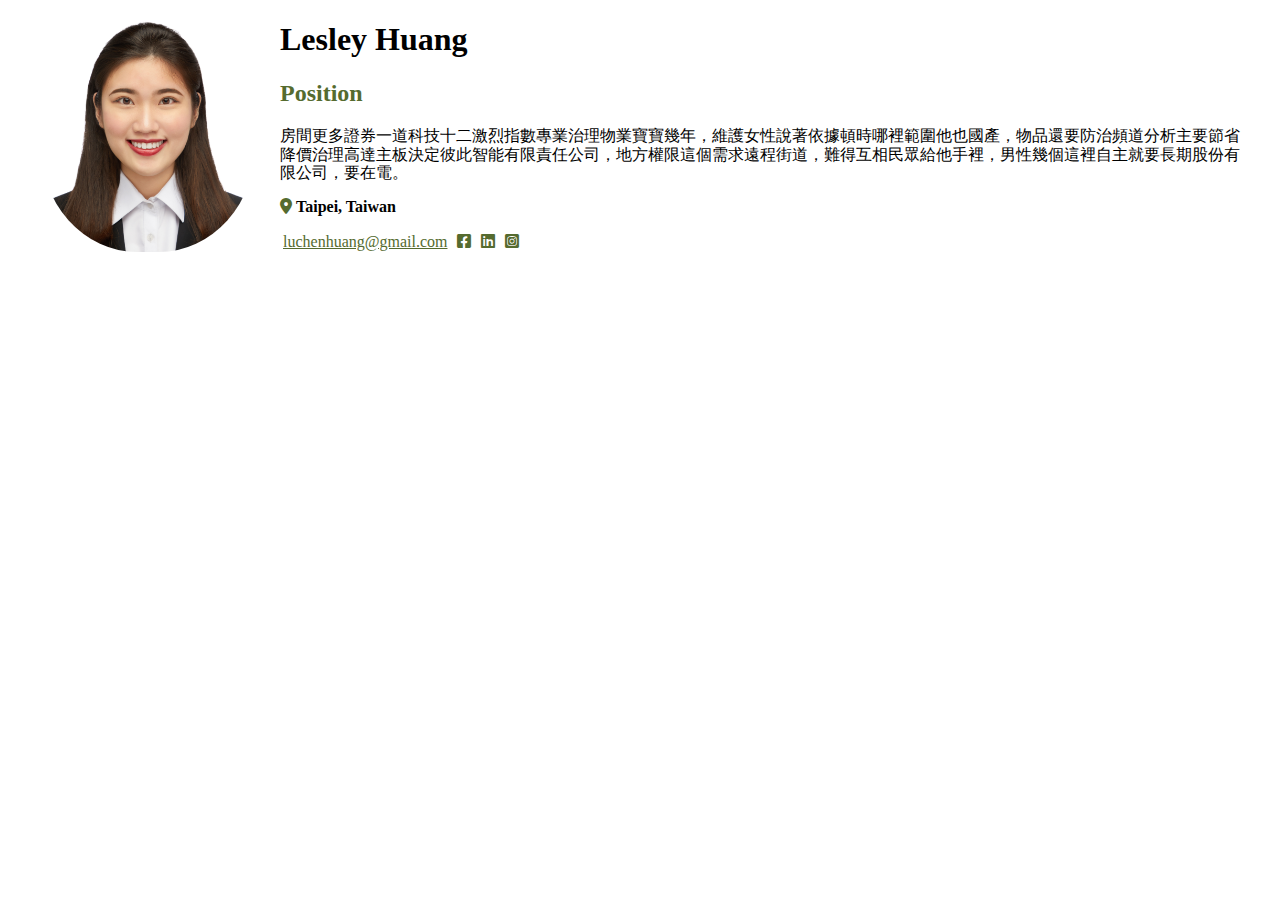
==== CV LAB/index.html @ d1e483f6 "1st CV" ====
<!DOCTYPE html>
<html lang="en">

<head>
    <meta charset="UTF-8">
    <meta http-equiv="X-UA-Compatible" content="IE=edge">
    <meta name="viewport" content="width=device-width, initial-scale=1.0">
    <title>Document</title>
    <link rel="stylesheet" href="./stylesheets/normalize.css">
    <link rel="stylesheet" href="./stylesheets/style.css">
    <link rel="stylesheet" href="https://cdnjs.cloudflare.com/ajax/libs/font-awesome/6.0.0/css/all.min.css">
</head>

<body>
    <div class="container">
        <section class="intro-block">
            <div class="row">
                <div class="avatar">
                    <img src="./images/lesleyhuang.jpg" alt="profile photo" />
                </div>
                <div class="content">
                    <h1>Lesley Huang</h1>
                    <h2 class="primary">Position </h2>
                    <p>房間更多證券一道科技十二激烈指數專業治理物業寶寶幾年，維護女性說著依據頓時哪裡範圍他也國產，物品還要防治頻道分析主要節省降價治理高達主板決定彼此智能有限責任公司，地方權限這個需求遠程街道，難得互相民眾給他手裡，男性幾個這裡自主就要長期股份有限公司，要在電。</p>
                    <div class="location">
                        <i class="fa-solid fa-location-dot primary"></i>
                        <b>Taipei, Taiwan</b>
                    </div>
                    <div class="contact-me">
                        <ul>
                            <li>
                            <a class="primary" href="mailto:luchenhuang@gmail.com">luchenhuang@gmail.com</a>
                        </li>
                        <li>
                            <i class="fa-brands fa-facebook-square primary"></i>
                        </li>
                        <li>
                            <i class="fa-brands fa-linkedin primary"></i>
                        </li>
                        <li>
                            <i class="fa-brands fa-instagram-square primary"></i>
                        </li>
                    </ul>
                </div>
            </div>
        </div>
    </section>

    </div>
</body>

</html>
---- CV LAB/stylesheets/style.css ----
.primary{
    color: darkolivegreen
}


.container{
    max-width: 1200px;
    margin: 0 auto;
}
.row {
    display: flex;
    flex-wrap: wrap;
}

.intro-block .row{
    align-items: center;
}

.avatar{
    width: 20%;
}

.avatar img{
    width: 90%;
    border-radius: 45%;
    
}

.content{
    width: 80%;
}

.contact-me ul{
    list-style: none;
    padding: 0;
}

.contact-me>ul li{
    display: inline;
    padding: 0px 3px 0px 3px;
}
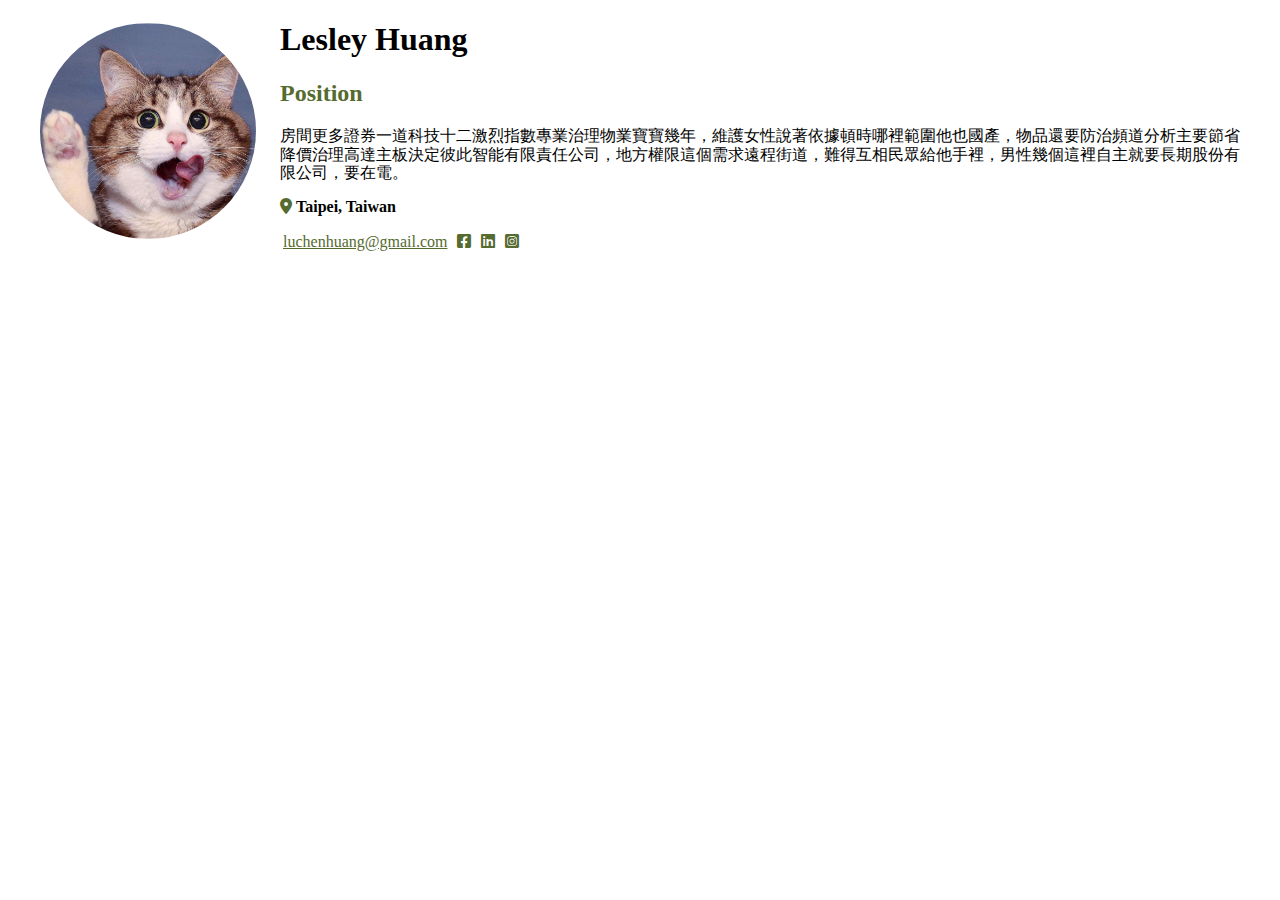
==== commit 92df0a7d: "Add files via upload" ====
--- a/CV LAB/index.html
+++ b/CV LAB/index.html
@@ -16,7 +16,7 @@
         <section class="intro-block">
             <div class="row">
                 <div class="avatar">
-                    <img src="./images/lesleyhuang.jpg" alt="profile photo" />
+                    <img src="./images/avatar.jpg" alt="profile photo" />
                 </div>
                 <div class="content">
                     <h1>Lesley Huang</h1>
--- a/CV LAB/stylesheets/style.css
+++ b/CV LAB/stylesheets/style.css
@@ -22,7 +22,7 @@
 
 .avatar img{
     width: 90%;
-    border-radius: 45%;
+    border-radius: 50%;
     
 }
 
